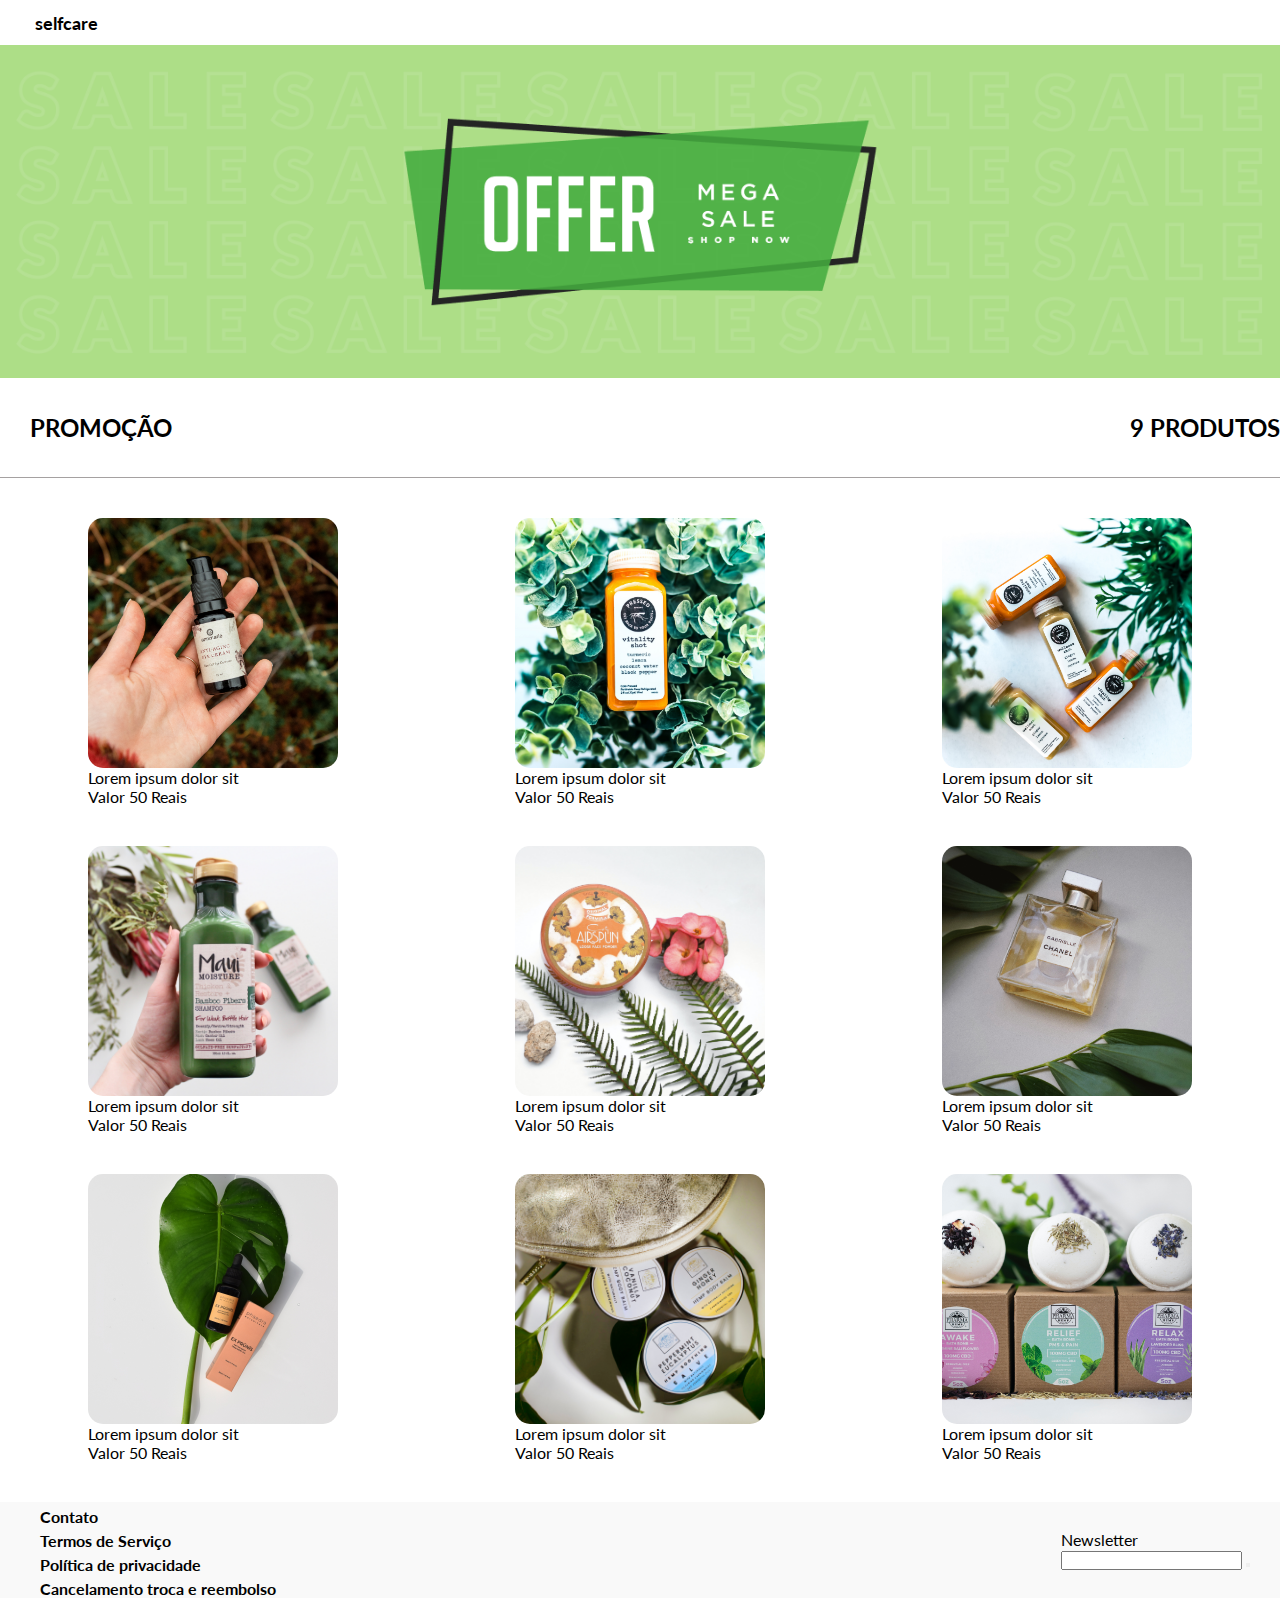
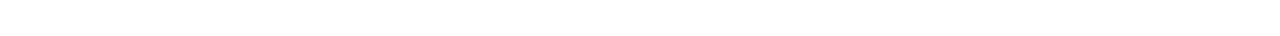
==== selfcare/index.html @ 89cf3738 "Third challenge" ====
<!DOCTYPE html>
<html lang="en">
<head>
    <meta charset="UTF-8">
    <meta http-equiv="X-UA-Compatible" content="IE=edge">
    <meta name="viewport" content="width=device-width, initial-scale=1.0">
    <title> selfcare </title>
    <link rel="stylesheet" href="assets/style.css">
    <link
      rel="stylesheet"
      href="https://use.fontawesome.com/releases/v5.13.0/css/all.css"
      integrity="sha384-Bfad6CLCknfcloXFOyFnlgtENryhrpZCe29RTifKEixXQZ38WheV+i/6YWSzkz3V"
      crossorigin="anonymous"
    />
</head>
<body>
    <header>
        <nav>
            <div class="logo">
                <i class="fas fa-star"></i>
                <span> selfcare </span>
            </div>
            <div class="menu">
            <i class="fas fa-cart-plus"></i>
            <i class="fas fa-male"></i>
            <i class="fas fa-magic"></i>
            </div>
        </nav>
    </header>

    <img class="banner" src="img/banner.png">
    
    <section class="promotion">
        <p> Promoção </p>
        <p> 9 produtos </p>
    </section>

    <div class="container">
        <div class="card">
            <img src="img/chandra-oh-y5hRv6UNKMg-unsplash.jpg"> 
            <div class="content">
                <p> Lorem ipsum dolor sit </p>
                <p> Valor <span> 50 Reais </span></p>
            </div>
        </div>
        <div class="card">
            <img src="img/devin-avery-bMH8ub9z1_U-unsplash.jpg">
            <div class="content">
                <p> Lorem ipsum dolor sit </p>
                <p> Valor <span> 50 Reais </span></p>
            </div>
        </div>
        
        <div class="card">
            <img src="img/devin-avery-BRVqq2uak4E-unsplash.jpg">
            <div class="content">
                <p> Lorem ipsum dolor sit </p>
                <p> Valor <span> 50 Reais </span></p>
            </div>
        </div>
        <div class="card">
            <img src="img/gabrielle-henderson-1DMNn6gBbwQ-unsplash.jpg">
            <div class="content">
                <p> Lorem ipsum dolor sit </p>
                <p> Valor <span> 50 Reais </span></p>
            </div>
        </div>
        <div class="card">
            <img src="img/nery-montenegro-SmEty_TVr80-unsplash.jpg">
            <div class="content">
                <p> Lorem ipsum dolor sit </p>
                <p> Valor <span> 50 Reais </span></p>
            </div>
        </div>
        <div class="card">
            <img src="img/olena-sergienko-GOVTETevRm8-unsplash.jpg">
            <div class="content">
                <p> Lorem ipsum dolor sit </p>
                <p> Valor <span> 50 Reais </span></p>
            </div>
        </div>
        <div class="card">
            <img src="img/phaedra-botanicals-uFAHrKYkTVI-unsplash.jpg">
            <div class="content">
                <p> Lorem ipsum dolor sit </p>
                <p> Valor <span> 50 Reais </span></p>
            </div>
        </div>
        <div class="card">
            <img src="img/pharma-hemp-complex-tAzdKblAinw-unsplash.jpg">
            <div class="content">
                <p> Lorem ipsum dolor sit </p>
                <p> Valor <span> 50 Reais </span></p>
            </div>
        </div>
        <div class="card">
            <img src="img/pharma-hemp-complex-yVAXSK6zFIM-unsplash.jpg">
            <div class="content">
            <p> Lorem ipsum dolor sit </p>
            <p> Valor <span> 50 Reais </span></p>
        </div>
        </div>
    </div>
 

    <section class="info">
        <div>
            <ul>
                <li>Contato</li>
                <li>Termos de Serviço</li>
                <li> Política de privacidade</li>
                <li> Cancelamento troca e reembolso</li>
            </ul>
        </div>
        <div class="newsletter">
            <span> Newsletter </span>
            <div>
                <label></label>
                <input></input>
                <button> </button>
            </div>
        </div>


    </section>

    <footer>
        <div>
            <img>
            <img>
        </div>
        <div>
            <img>
            <img>
            <img>
        </div>
    </footer>

</body>
</html>
---- selfcare/assets/style.css ----
@import url('https://fonts.googleapis.com/css2?family=Lato:ital,wght@0,400;0,700;1,300&display=swap');

* {
    margin: 0;
    padding: 0;
    box-sizing: border-box;
}

body {
    font-family: 'Lato', sans-serif;
    display: flex;
    flex-direction: column;
}

header {
    display:flex;
    width: 100%;
    height: 5vh;
}

nav {
    width: 100%;
    display: flex;
    align-items: center;
    justify-content: space-between;
}

.logo {
    display: flex;  
    margin-left: 30px;
}

.logo span {
    font-weight: bold;
    font-size: 18px;
    padding-left: 5px;
}

.logo i {
    width: 100%;
   
}

.menu {
    margin-right: 30px;
}

.menu i {
    padding: 5px;
}

.banner {
    width: 100%;
}


.promotion {
    width: 100%;
    height: 100px;
    display: flex;
    align-items: center;
    border-bottom: .1px solid #A5A1A1;
    justify-content: space-between;

}

.promotion p {
    font-size: 24px;
    text-transform: uppercase;
    font-weight: 700;
    margin-left: 30px;
}

.container {
    display:flex;
    max-width: 1280px;
    flex-wrap: wrap;
    justify-content: space-around;
    margin: 20px auto;
}

.card {
    display: flex;
    flex-direction: column;

    max-width: 400px;
    max-height: 400px;

    padding: 20px 36px;
}

.container img {
    width: 250px;
    height: 250px;
    object-fit: cover;
    border-radius: 15px;
} 

.info {
    display: flex;
    align-items: center;
    justify-content: space-between;
    background: #F9F9F9;
}

.info ul {
    padding-left: 40px;
    list-style: none;
    
}

.info ul li {
   font-size: 16px;
   padding-top: 5px;
   font-weight: 700;
}

.newsletter {
    padding-right: 30px;
}
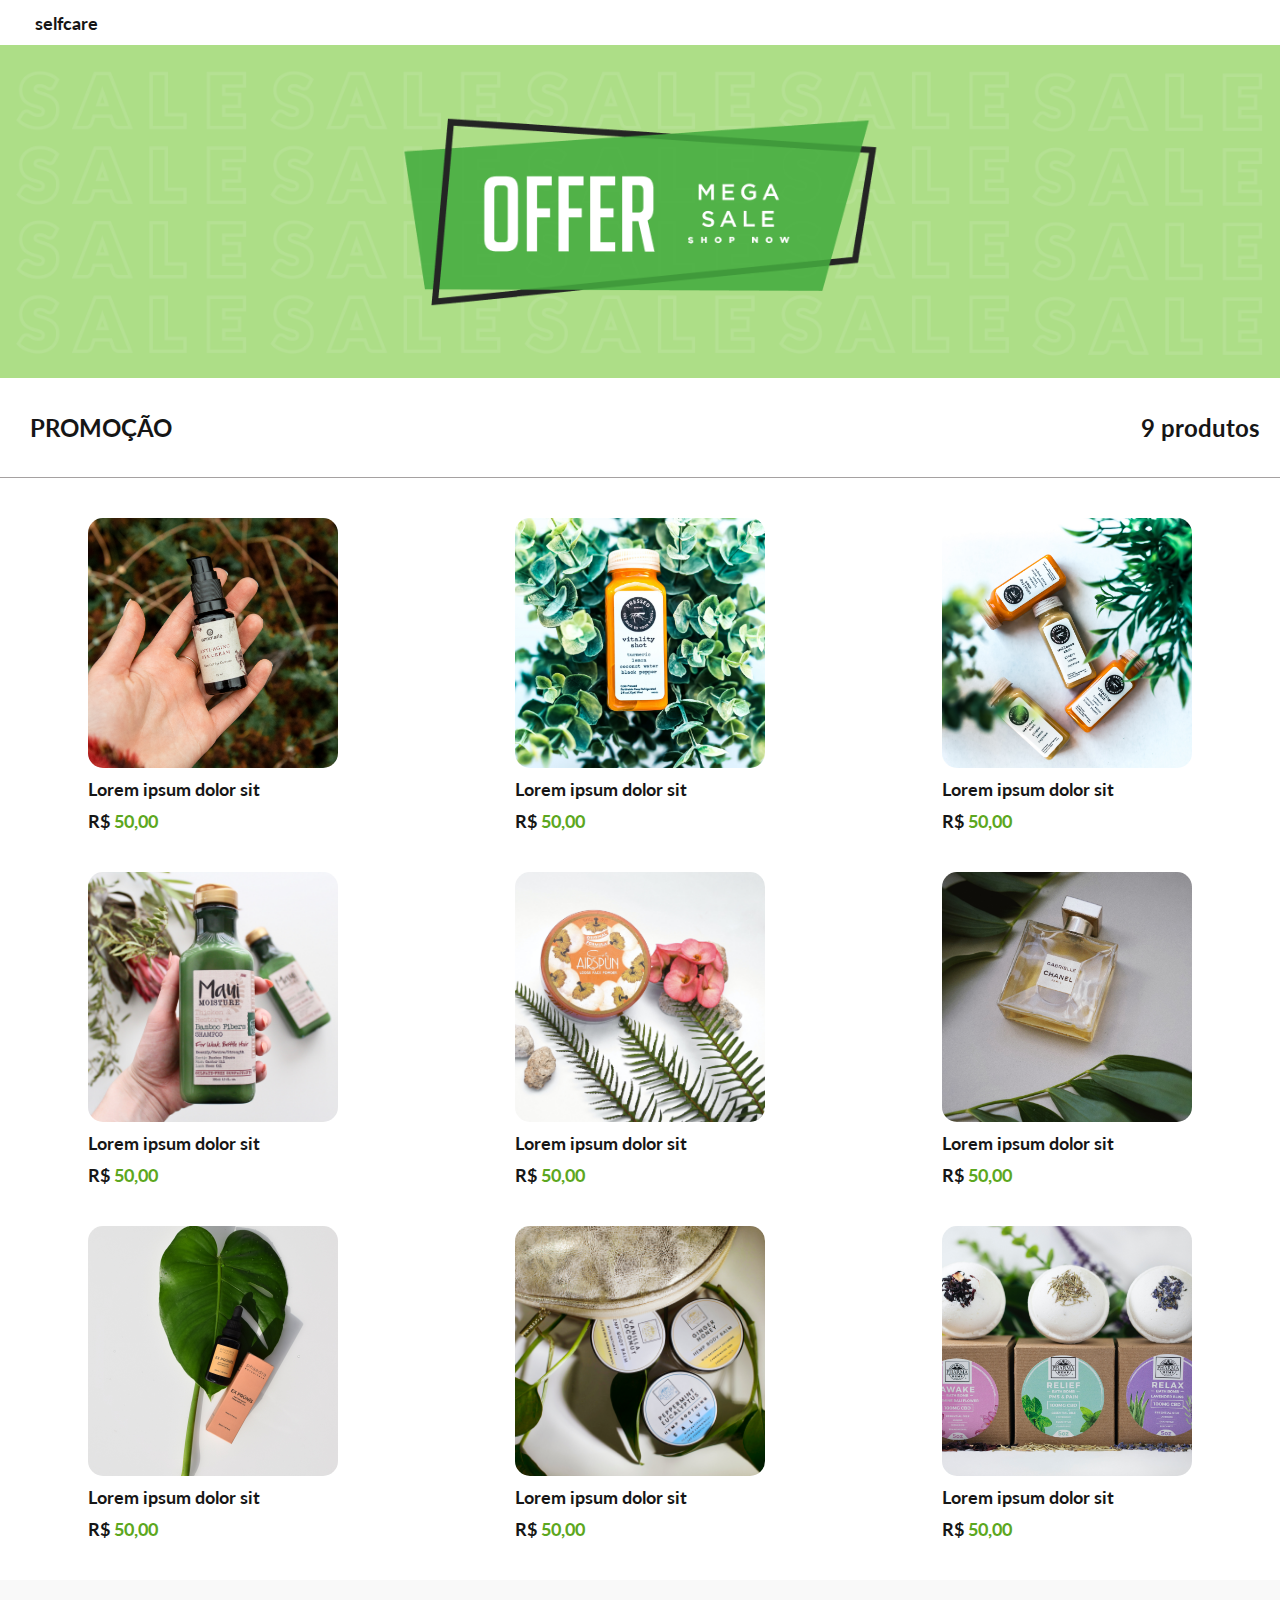
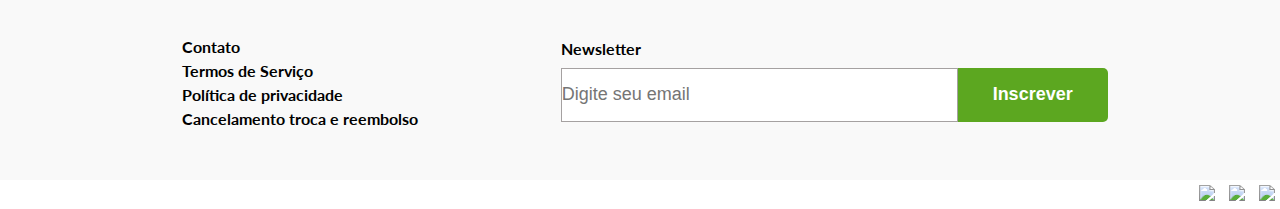
==== commit 0963c343: "added reponsivity" ====
--- a/selfcare/index.html
+++ b/selfcare/index.html
@@ -12,6 +12,8 @@
       integrity="sha384-Bfad6CLCknfcloXFOyFnlgtENryhrpZCe29RTifKEixXQZ38WheV+i/6YWSzkz3V"
       crossorigin="anonymous"
     />
+    <link rel="preconnect" href="https://fonts.gstatic.com">
+    <link href="https://fonts.googleapis.com/css2?family=Lato:wght@300;400;700&display=swap" rel="stylesheet">
 </head>
 <body>
     <header>
@@ -31,7 +33,7 @@
     <img class="banner" src="img/banner.png">
     
     <section class="promotion">
-        <p> Promoção </p>
+        <p> PROMOÇÃO </p>
         <p> 9 produtos </p>
     </section>
 
@@ -40,14 +42,14 @@
             <img src="img/chandra-oh-y5hRv6UNKMg-unsplash.jpg"> 
             <div class="content">
                 <p> Lorem ipsum dolor sit </p>
-                <p> Valor <span> 50 Reais </span></p>
+                <p> R$ <span> 50,00 </span></p>
             </div>
         </div>
         <div class="card">
             <img src="img/devin-avery-bMH8ub9z1_U-unsplash.jpg">
             <div class="content">
                 <p> Lorem ipsum dolor sit </p>
-                <p> Valor <span> 50 Reais </span></p>
+                <p> R$ <span> 50,00 </span></p>
             </div>
         </div>
         
@@ -55,49 +57,49 @@
             <img src="img/devin-avery-BRVqq2uak4E-unsplash.jpg">
             <div class="content">
                 <p> Lorem ipsum dolor sit </p>
-                <p> Valor <span> 50 Reais </span></p>
+                <p> R$ <span> 50,00 </span></p>
             </div>
         </div>
         <div class="card">
             <img src="img/gabrielle-henderson-1DMNn6gBbwQ-unsplash.jpg">
             <div class="content">
                 <p> Lorem ipsum dolor sit </p>
-                <p> Valor <span> 50 Reais </span></p>
+                <p> R$ <span> 50,00 </span></p>
             </div>
         </div>
         <div class="card">
             <img src="img/nery-montenegro-SmEty_TVr80-unsplash.jpg">
             <div class="content">
                 <p> Lorem ipsum dolor sit </p>
-                <p> Valor <span> 50 Reais </span></p>
+                <p> R$ <span> 50,00 </span></p>
             </div>
         </div>
         <div class="card">
             <img src="img/olena-sergienko-GOVTETevRm8-unsplash.jpg">
             <div class="content">
                 <p> Lorem ipsum dolor sit </p>
-                <p> Valor <span> 50 Reais </span></p>
+                <p> R$ <span>  50,00 </span></p>
             </div>
         </div>
         <div class="card">
             <img src="img/phaedra-botanicals-uFAHrKYkTVI-unsplash.jpg">
             <div class="content">
                 <p> Lorem ipsum dolor sit </p>
-                <p> Valor <span> 50 Reais </span></p>
+                <p> R$ <span>  50,00 </span></p>
             </div>
         </div>
         <div class="card">
             <img src="img/pharma-hemp-complex-tAzdKblAinw-unsplash.jpg">
             <div class="content">
                 <p> Lorem ipsum dolor sit </p>
-                <p> Valor <span> 50 Reais </span></p>
+                <p> R$ <span>  50,00 </span></p>
             </div>
         </div>
         <div class="card">
             <img src="img/pharma-hemp-complex-yVAXSK6zFIM-unsplash.jpg">
             <div class="content">
             <p> Lorem ipsum dolor sit </p>
-            <p> Valor <span> 50 Reais </span></p>
+            <p> R$ <span>  50,00 </span></p>
         </div>
         </div>
     </div>
@@ -114,10 +116,10 @@
         </div>
         <div class="newsletter">
             <span> Newsletter </span>
-            <div>
+            <div class="email">
                 <label></label>
-                <input></input>
-                <button> </button>
+                <input type="email" placeholder="Digite seu email"></input>
+                <button> Inscrever </button>
             </div>
         </div>
 
@@ -125,14 +127,14 @@
     </section>
 
     <footer>
-        <div>
-            <img>
-            <img>
+        <div class="icons">
+            <a href="#"><i class="fab fa-instagram"></i></a>
+            <a href="#"><i class="fab fa-facebook-square"></i></a>
         </div>
-        <div>
-            <img>
-            <img>
-            <img>
+        <div class="money">
+            <a href="#"><img src="https://brand.mastercard.com/content/dam/mccom/brandcenter/thumbnails/mastercard_vrt_pos_92px_2x.png"></a>
+            <a href="#"><img src="https://upload.wikimedia.org/wikipedia/commons/thumb/5/5e/Visa_Inc._logo.svg/1280px-Visa_Inc._logo.svg.png"></a>
+            <a href="#"><img src="https://upload.wikimedia.org/wikipedia/commons/thumb/b/b7/PayPal_Logo_Icon_2014.svg/666px-PayPal_Logo_Icon_2014.svg.png"></a>
         </div>
     </footer>
 
--- a/selfcare/assets/style.css
+++ b/selfcare/assets/style.css
@@ -1,5 +1,3 @@
-@import url('https://fonts.googleapis.com/css2?family=Lato:ital,wght@0,400;0,700;1,300&display=swap');
-
 * {
     margin: 0;
     padding: 0;
@@ -34,6 +32,7 @@
     font-weight: bold;
     font-size: 18px;
     padding-left: 5px;
+    color: #161616;
 }
 
 .logo i {
@@ -47,6 +46,7 @@
 
 .menu i {
     padding: 5px;
+    color: #ADDE87;
 }
 
 .banner {
@@ -59,16 +59,19 @@
     height: 100px;
     display: flex;
     align-items: center;
-    border-bottom: .1px solid #A5A1A1;
+    border-bottom: 0.1px solid #A5A1A1;
     justify-content: space-between;
 
 }
 
+p:nth-of-type(2n){
+    margin-right: 20px;
+}
 .promotion p {
     font-size: 24px;
-    text-transform: uppercase;
     font-weight: 700;
     margin-left: 30px;
+    color: #161616;
 }
 
 .container {
@@ -89,6 +92,20 @@
     padding: 20px 36px;
 }
 
+.content p {
+    padding-top: 10px;
+    font-weight: 700;
+    color: #161616;
+    font-size: 18px;
+
+
+}
+
+.content span {
+    font-weight: 700;
+    color:#5CA720;
+}
+
 .container img {
     width: 250px;
     height: 250px;
@@ -99,8 +116,10 @@
 .info {
     display: flex;
     align-items: center;
-    justify-content: space-between;
+    justify-content: space-evenly;
     background: #F9F9F9;
+    height: 200px;
+    flex-wrap: wrap;
 }
 
 .info ul {
@@ -117,4 +136,96 @@
 
 .newsletter {
     padding-right: 30px;
+}
+
+.newsletter span {
+    font-weight: 700;
+    
+}
+
+.email {
+    padding-top: 10px;
+    display:flex;
+}
+
+.email input {
+    border: .5px solid #A5A1A1;
+    width: 397px;
+    font-size: 18px;
+
+}
+
+button {
+    margin: 0;
+    height: 54px;
+    width: 150px;
+    background-color:#5CA720;
+    border: none;
+    border-bottom-right-radius: 5px;
+    border-top-right-radius: 5px;
+    color: white;
+    font-weight: 700;
+    font-size: 18px;
+}
+
+
+button::placeholder {
+    color: #A5A1A1;
+    text-align: left;
+}
+
+footer {
+    display: flex;
+    justify-content: space-between;
+
+    height: 100%;
+}
+
+footer .icons {
+    margin-left: 30px;
+}
+
+.money img {
+    width: 25px;
+    margin: 5px;
+}
+
+/* Reponsividade */
+
+@media screen and (max-width: 768px) {
+
+    .info {
+        display:flex;
+        flex-direction: column;
+        align-items: center;
+        justify-content: center;
+    }
+
+}
+
+@media screen and (max-width: 630px) {
+    .info {
+        display:flex;
+        flex-direction: column;
+        align-items: center;
+        justify-content: center;
+    }
+
+    .newsletter {
+        margin-top: 20px;
+        width: 185px;
+        display: flex;
+        align-items: center;
+        justify-content: center;
+    }
+    
+    div .email {
+        width: 50px;
+        margin: 0 auto;
+    }
+
+    .email input {
+        width: 150px;
+    }
+
 }